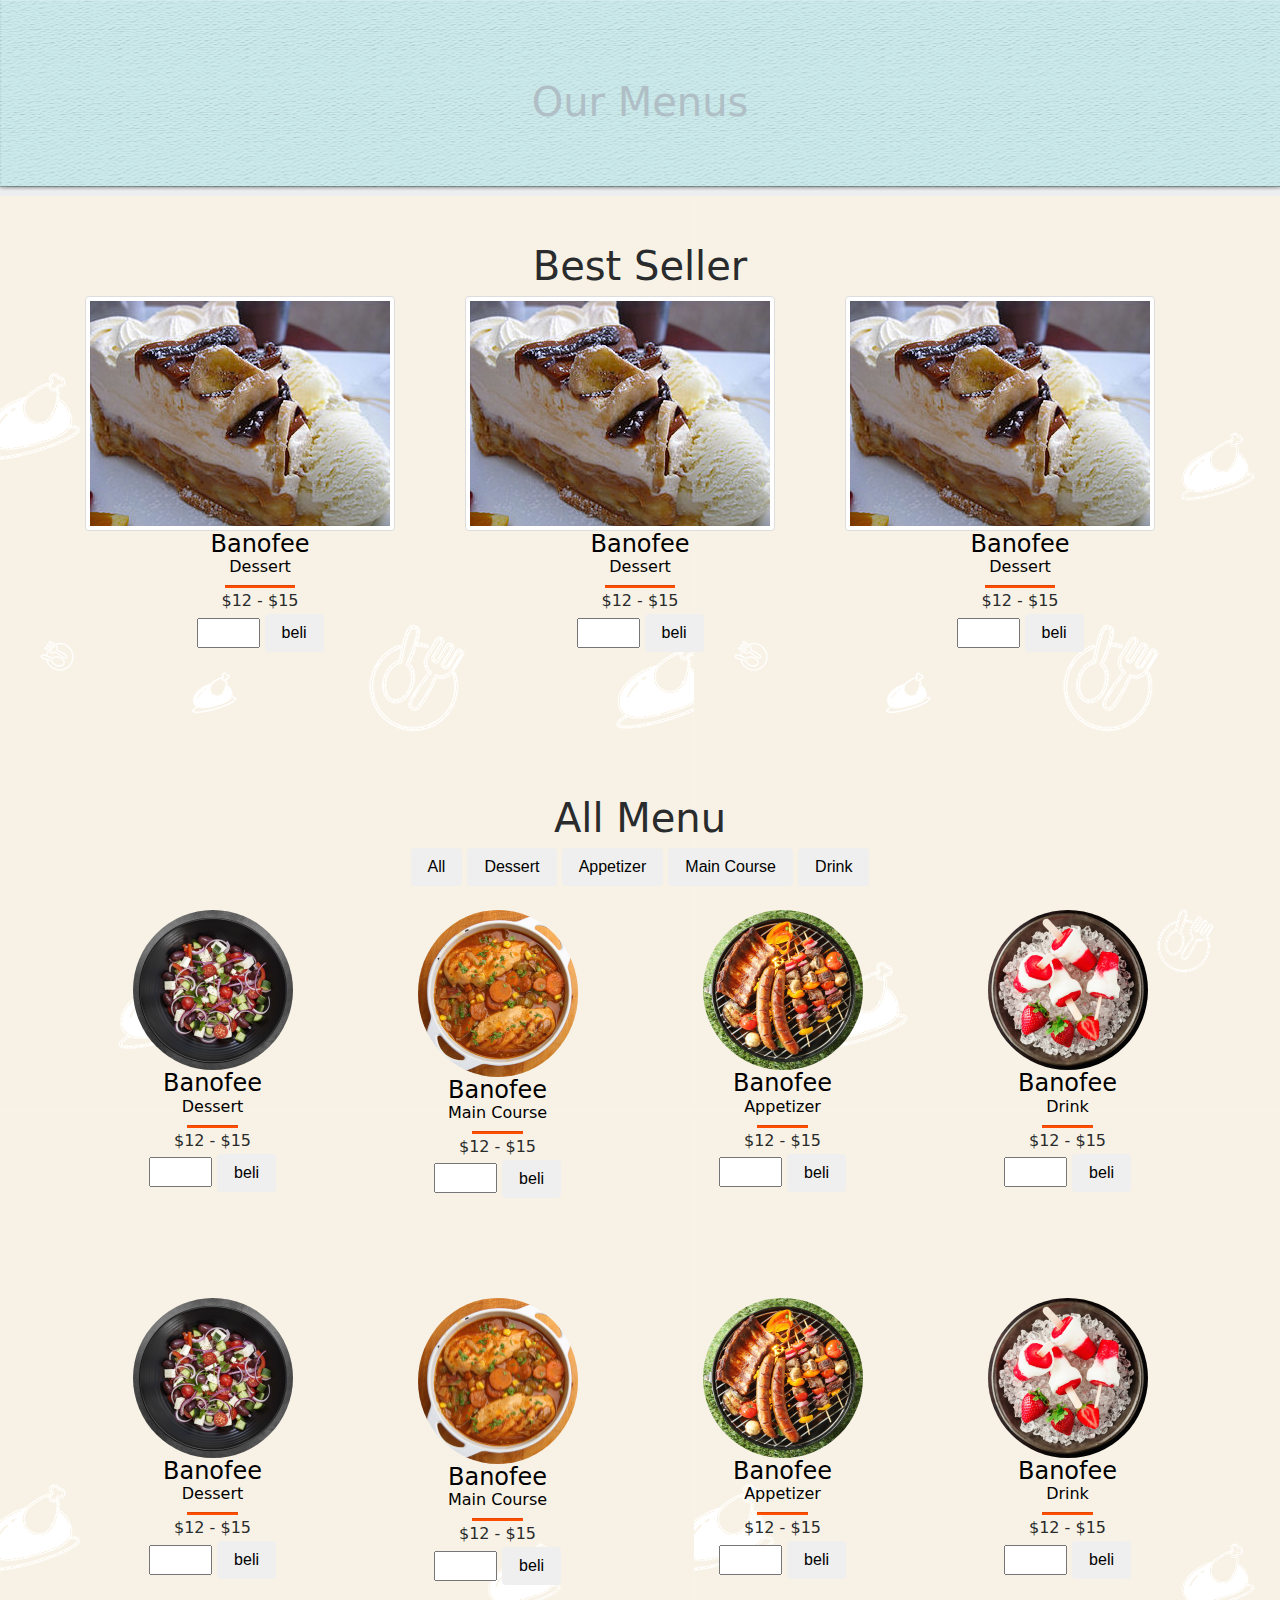
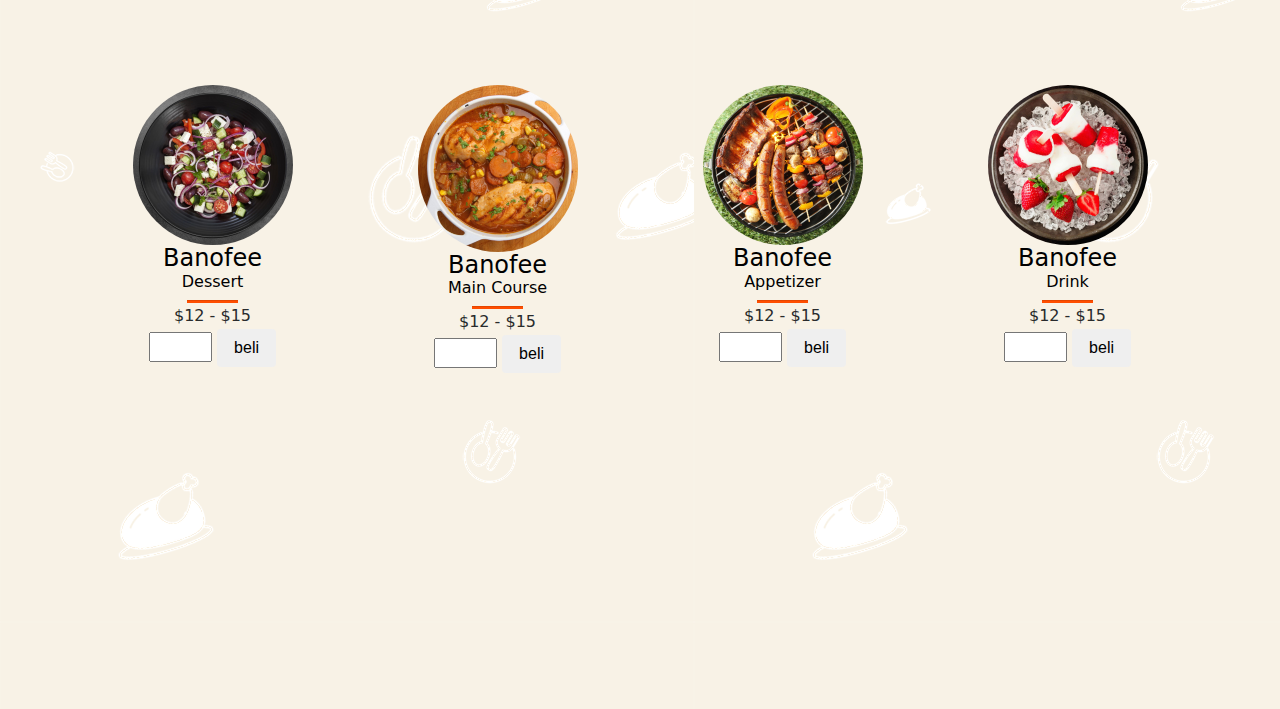
==== menu.html @ add2d9d1 "replace index" ====
<!DOCTYPE html>
<html lang="en">
  <head>
    <meta charset="utf-8">
    <meta http-equiv="X-UA-Compatible" content="IE=edge">
    <meta name="viewport" content="width=device-width, initial-scale=1">

    <title></title>

    <link href="css/bootstrap.min.css" rel="stylesheet">
    <link href="css/stylee.css" rel="stylesheet">
    <link rel="stylesheet" type="text/css" href="https://cdnjs.cloudflare.com/ajax/libs/animate.css/4.0.0/animate.min.css">
    <link href="css/aos.css" rel="stylesheet">
  </head>
  <body>


<!--start header-->
<div class="jumbotron jumbotron-fluid">
  <div class="container">
	<nav class="navbar navbar-dark bg-transparent">
	  <img src="" alt="">
	</nav>    
    <h1 class="animate__animated animate__backInDown">Our Menus</h1>
  </div>
</div>
<!--header-->
<br><br>
<!--top menu-->
<h1 class="animate__animated animate__backInUp">Best Seller</h1>
	<div class="container animate__animated animate__backInUp">
		<div class="row">
				<div class="col-md-4">
					<img src="img/popular-1.jpg" class="img-thumbnail" />
					<a href="#"><h4>Banofee</a></h4>
					<a href="#"><p>Dessert</a></p><hr>
					<p style="margin-top:-15px;">$12 - $15</p>
					<div style="text-align:center; margin-top: -15px;">  
					    <input type="number" min="0" max="10" /> 
					    <button class="btn">beli</button> 
					</div>  
					
				</div>
				<div class="col-md-4">
					<img src="img/popular-1.jpg" class="img-thumbnail" />
					<a href="#"><h4>Banofee</a></h4>
				<a href="#"><p>Dessert</a></p><hr>
				<p style="margin-top:-15px;">$12 - $15</p>
				<div style="text-align:center; margin-top: -15px;">  
				    <input type="number" min="0" max="10" /> 
				    <button class="btn">beli</button> 
				</div>  
				</div>
				<div class="col-md-4">
					<img src="img/popular-1.jpg" class="img-thumbnail" />
					<a href="#"><h4>Banofee</a></h4>
				<a href="#"><p>Dessert</a></p><hr>
				<p style="margin-top:-15px;">$12 - $15</p>
				<div style="text-align:center; margin-top: -15px;">  
				    <input type="number" min="0" max="10" /> 
				    <button class="btn">beli</button> 
				</div>  
				</div>
		</div>
	</div>
<!--top menu-->
<br><br><br><br><br><br>


	<div align="center">
		<h1>All Menu</h1>
        <button class="btn btn-default filter-button" data-filter="all">All</button>
        <button class="btn btn-default filter-button" data-filter="hdpe">Dessert</button>
        <button class="btn btn-default filter-button" data-filter="sprinkle">Appetizer</button>
        <button class="btn btn-default filter-button" data-filter="spray">Main Course</button>
        <button class="btn btn-default filter-button" data-filter="irrigation">Drink</button>        
    </div>
    <br>
<div class="container">
	<div class="row">
			<div class="gallery_product col-md-3 filter hdpe">
				<img src="img/1.jpg"  class="rounded-circle image">
				<a href="#"><h4>Banofee</a></h4>
				<a href="#"><p>Dessert</a></p><hr>
				<p style="margin-top:-15px;">$12 - $15</p>
				<div style="text-align:center; margin-top: -15px;">  
				    <input type="number" min="0" max="10" /> 
				    <button class="btn">beli</button> 
				</div>  
			</div>
			<div class="gallery_product col-md-3 filter hdpe">
				<img src="img/2.jpg"  class="rounded-circle image">
				<a href="#"><h4>Banofee</a></h4>
				<a href="#"><p>Main Course</a></p><hr>
				<p style="margin-top:-15px;">$12 - $15</p>
				<div style="text-align:center; margin-top: -15px;">  
				    <input type="number" min="0" max="10" /> 
				    <button class="btn">beli</button> 
				</div>  
			</div>
			<div class="gallery_product col-md-3 filter hdpe">
				<img src="img/3.jpg"  class="rounded-circle image">
				<a href="#"><h4>Banofee</a></h4>
				<a href="#"><p>Appetizer</a></p><hr>
				<p style="margin-top:-15px;">$12 - $15</p>
				<div style="text-align:center; margin-top: -15px;">  
				    <input type="number" min="0" max="10" /> 
				    <button class="btn">beli</button> 
				</div>  
			</div>
			<div class="gallery_product col-md-3 filter hdpe">
				<img src="img/4.jpg"  class="rounded-circle image">
				<a href="#"><h4>Banofee</a></h4>
				<a href="#"><p>Drink</a></p><hr>
				<p style="margin-top:-15px;">$12 - $15</p>
				<div style="text-align:center; margin-top: -15px;">  
				    <input type="number" min="0" max="10" /> 
				    <button class="btn">beli</button> 
				</div>  
			</div>
	</div>
	<div class="row" style="margin-top:100px;">
			<div class="gallery_product col-md-3 filter sprinkle">
				<img src="img/1.jpg"  class="rounded-circle image">
				<a href="#"><h4>Banofee</a></h4>
				<a href="#"><p>Dessert</a></p><hr>
				<p style="margin-top:-15px;">$12 - $15</p>
				<div style="text-align:center; margin-top: -15px;">  
				    <input type="number" min="0" max="10" /> 
				    <button class="btn">beli</button> 
				</div>  
			</div>
			<div class="gallery_product col-md-3 filter sprinkle">
				<img src="img/2.jpg"  class="rounded-circle image">
				<a href="#"><h4>Banofee</a></h4>
				<a href="#"><p>Main Course</a></p><hr>
				<p style="margin-top:-15px;">$12 - $15</p>
				<div style="text-align:center; margin-top: -15px;">  
				    <input type="number" min="0" max="10" /> 
				    <button class="btn">beli</button> 
				</div>  
			</div>
			<div class="gallery_product col-md-3 filter sprinkle">
				<img src="img/3.jpg"  class="rounded-circle image">
				<a href="#"><h4>Banofee</a></h4>
				<a href="#"><p>Appetizer</a></p><hr>
				<p style="margin-top:-15px;">$12 - $15</p>
				<div style="text-align:center; margin-top: -15px;">  
				    <input type="number" min="0" max="10" /> 
				    <button class="btn">beli</button> 
				</div>  
			</div>
			<div class="gallery_product col-md-3 filter sprinkle">
				<img src="img/4.jpg"  class="rounded-circle image">
				<a href="#"><h4>Banofee</a></h4>
				<a href="#"><p>Drink</a></p><hr>
				<p style="margin-top:-15px;">$12 - $15</p>
				<div style="text-align:center; margin-top: -15px;">  
				    <input type="number" min="0" max="10" /> 
				    <button class="btn">beli</button> 
				</div>  
			</div>
	</div>
	<div class="row" style="margin-top:100px;">
			<div class="gallery_product col-md-3 filter spray">
				<img src="img/1.jpg"  class="rounded-circle image">
				<a href="#"><h4>Banofee</a></h4>
				<a href="#"><p>Dessert</a></p><hr>
				<p style="margin-top:-15px;">$12 - $15</p>
				<div style="text-align:center; margin-top: -15px;">  
				    <input type="number" min="0" max="10" /> 
				    <button class="btn">beli</button> 
				</div>  
			</div>
			<div class="gallery_product col-md-3 filter spray">
				<img src="img/2.jpg"  class="rounded-circle image">
				<a href="#"><h4>Banofee</a></h4>
				<a href="#"><p>Main Course</a></p><hr>
				<p style="margin-top:-15px;">$12 - $15</p>
				<div style="text-align:center; margin-top: -15px;">  
				    <input type="number" min="0" max="10" /> 
				    <button class="btn">beli</button> 
				</div>  
			</div>
			<div class="gallery_product col-md-3 filter spray">
				<img src="img/3.jpg"  class="rounded-circle image">
				<a href="#"><h4>Banofee</a></h4>
				<a href="#"><p>Appetizer</a></p><hr>
				<p style="margin-top:-15px;">$12 - $15</p>
				<div style="text-align:center; margin-top: -15px;">  
				    <input type="number" min="0" max="10" /> 
				    <button class="btn">beli</button> 
				</div>  
			</div>
			<div class="gallery_product col-md-3 filter spray">
				<img src="img/4.jpg"  class="rounded-circle image">
				<a href="#"><h4>Banofee</a></h4>
				<a href="#"><p>Drink</a></p><hr>
				<p style="margin-top:-15px;">$12 - $15</p>
				<div style="text-align:center; margin-top: -15px;">  
				    <input type="number" min="0" max="10" /> 
				    <button class="btn">beli</button> 
				</div>  
			</div>
	</div>
</div>

<br><br><br><br><br><br><br><br><br><br><br><br><br><br>
    <script src="js/jquery.min.js"></script>
    <script src="js/bootstrap.min.js"></script>
    <script src="js/scripts.js"></script>
  </body>
</html>
---- css/stylee.css ----
body{
  background-image: url(../img/bg.png);
}

html {
  position: relative;
  min-height: 100%;
}

.jumbotron {
  background-image: url("../img/page-header.png");
  background-size: 100% 100%;
  color: #b0bec5;
  margin-bottom: 0;
}
.navbar-scroll {
  background-color: #c6e4e6 !important;
  transition: background-color 0.5s;
  color: #000 !important;
}


.right{
	text-align: right;
}

h1{
	text-align: center;
}

h5{
	color: #c6e4e6;
}

h3{
	text-align: center;
}

h4{
  text-align: center;
  margin-bottom: -2px;
}

p{
  text-align: center;
}

a{
  color: #000 !important;
}
a:hover {
  color: #ff4e00 !important;
  text-decoration: none;
  transition: color 0.5s; /* For modern browsers */
}

.image{
  width: 160px;
  display: block;
  margin-left: auto;
  margin-right: auto;
}

hr{
  color: #ff4e00;
  background-color: #ff4e00;
  width: 20%;
  height: 2px;
  margin-top:-10px;
}

input{
  margin: auto;
}

button:hover {
  background-color: #ff4e00 !important;
  color: #fff;
  text-decoration: none;
  transition: color 0.5s; /* For modern browsers */
  transition: background-color 0.5s; /* For modern browsers */

}
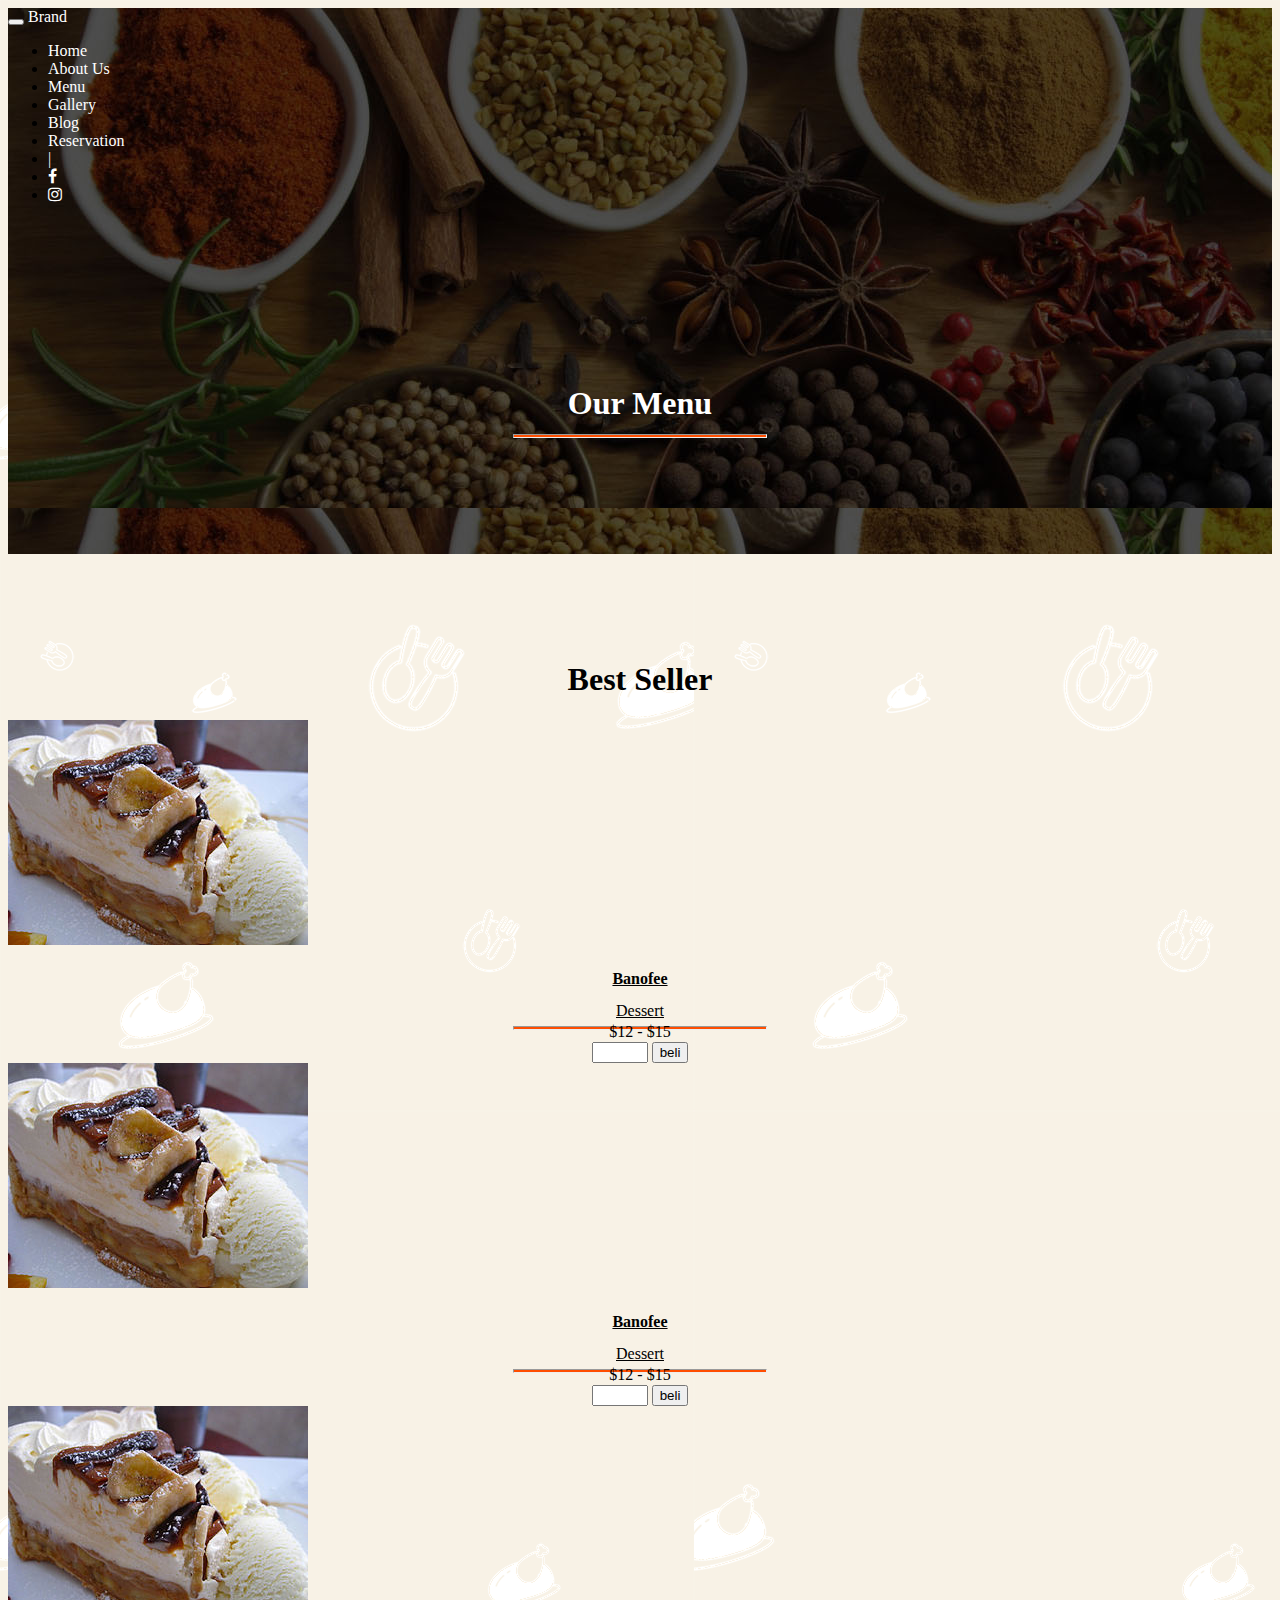
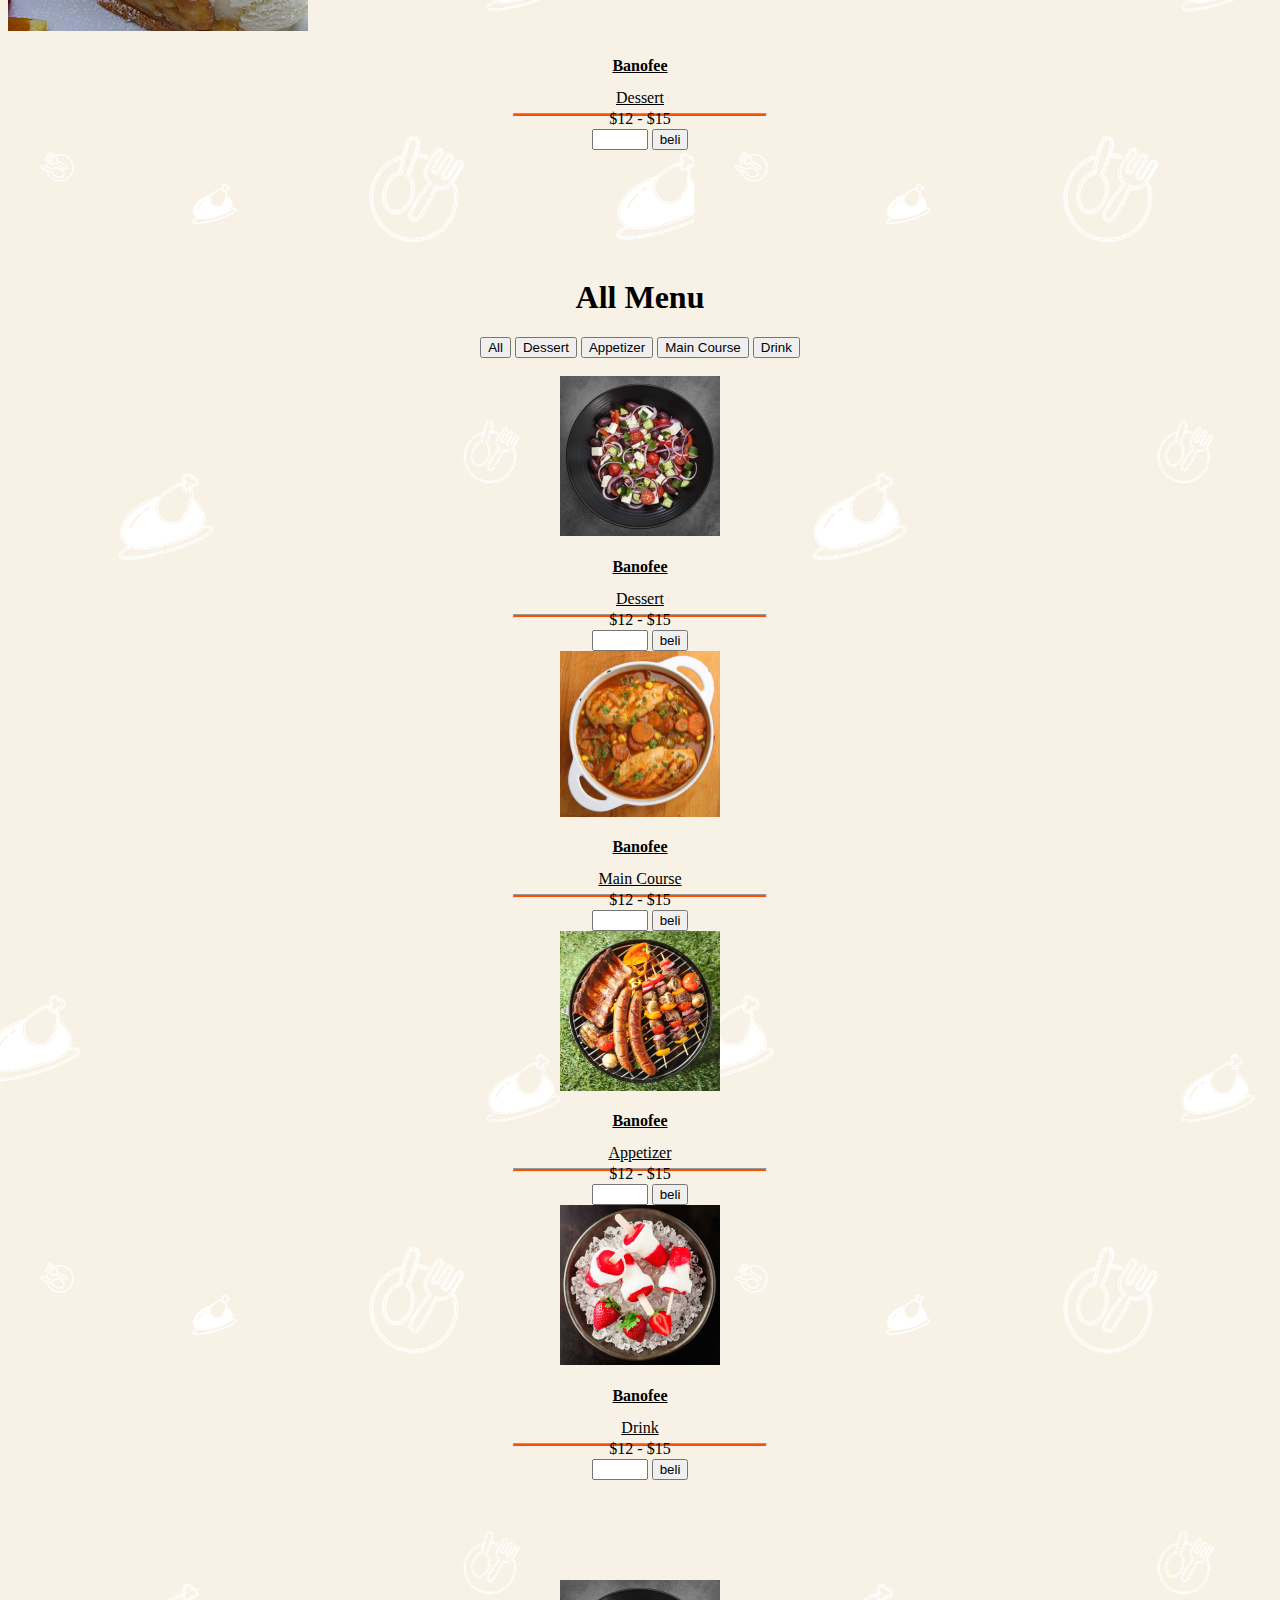
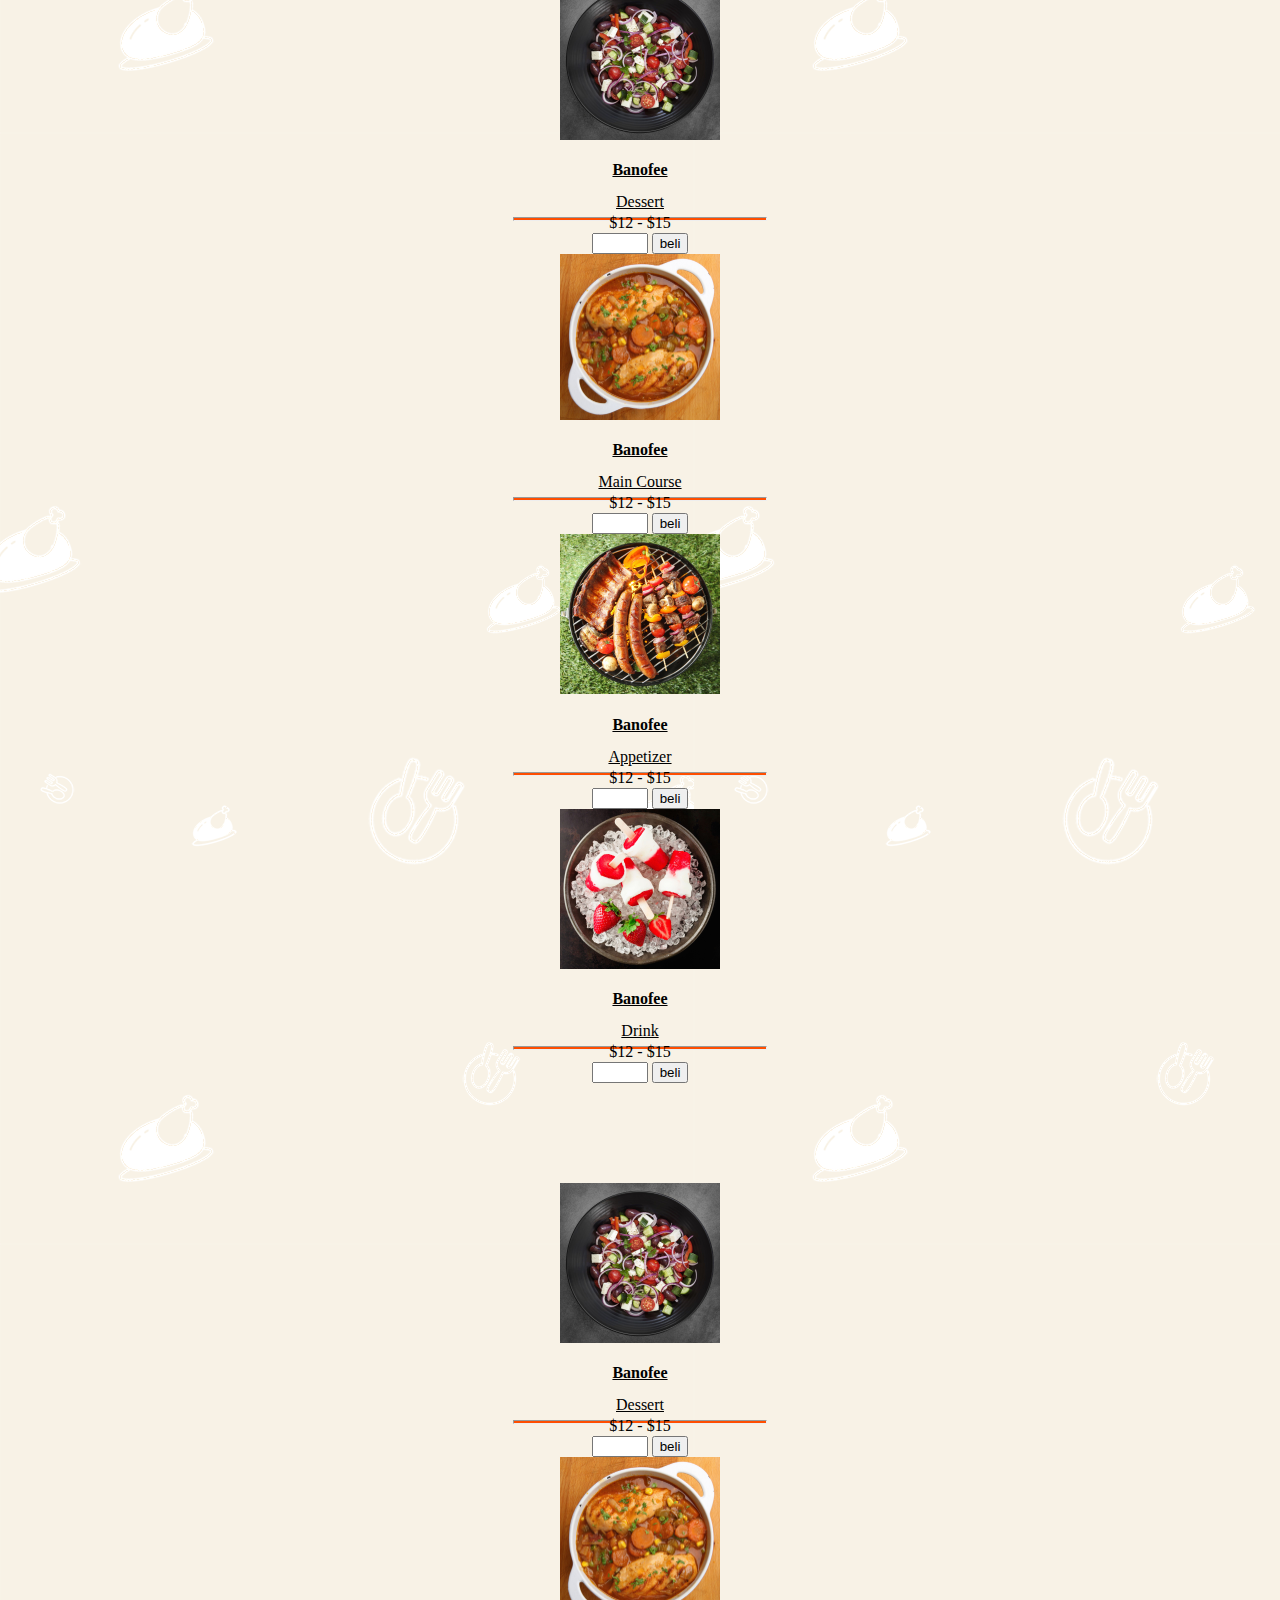
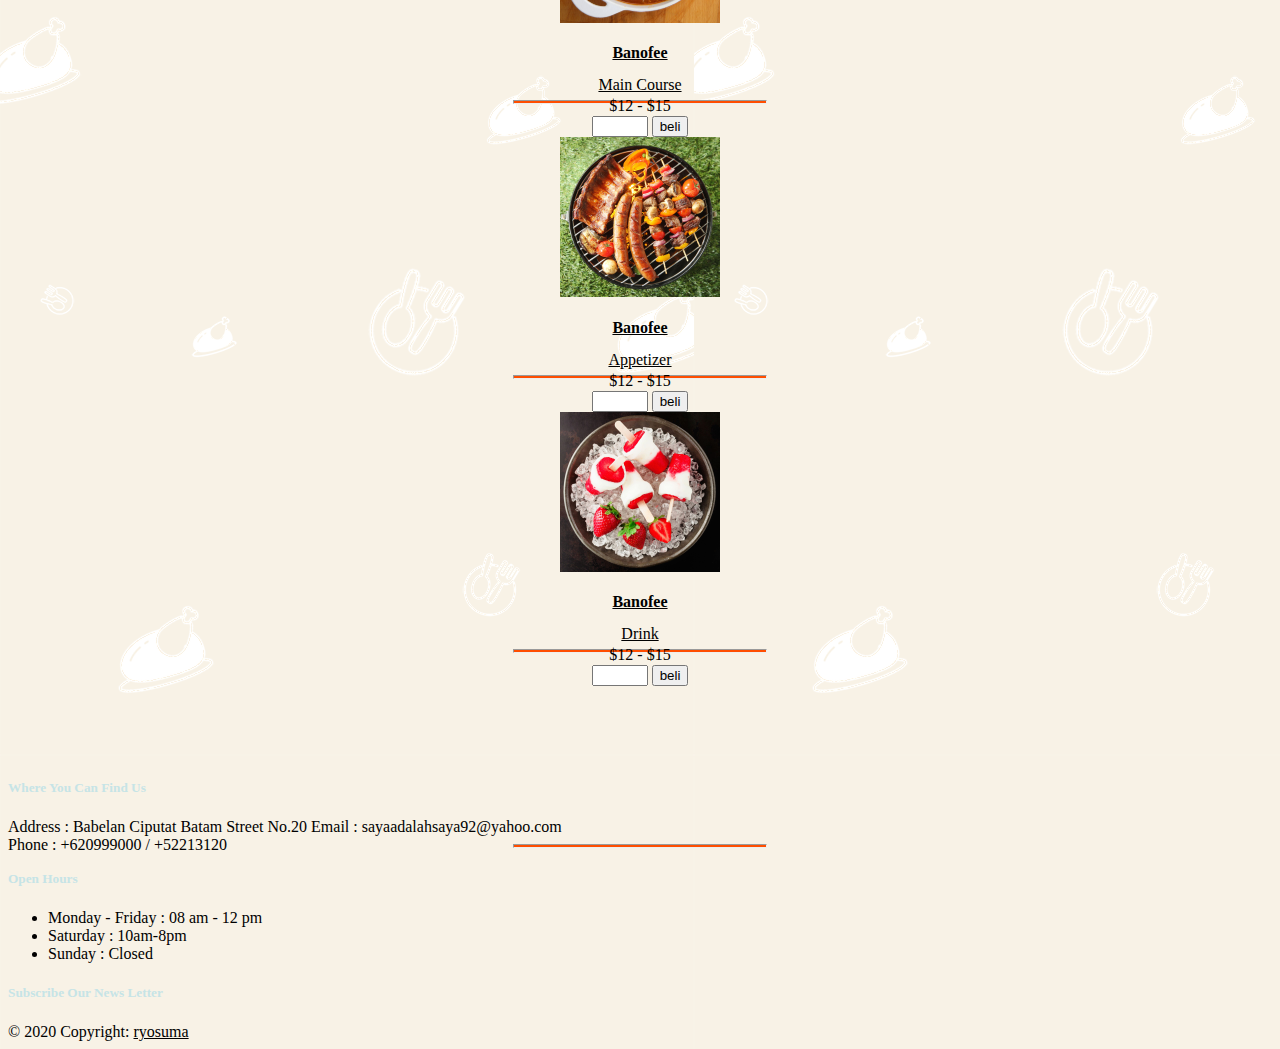
==== commit 21a455ff: "menu footer" ====
--- a/menu.html
+++ b/menu.html
@@ -7,28 +7,64 @@
 
     <title></title>
 
-    <link href="css/bootstrap.min.css" rel="stylesheet">
+    <link rel="stylesheet" href="https://stackpath.bootstrapcdn.com/bootstrap/4.5.0/css/bootstrap.min.css" integrity="sha384-9aIt2nRpC12Uk9gS9baDl411NQApFmC26EwAOH8WgZl5MYYxFfc+NcPb1dKGj7Sk" crossorigin="anonymous">
+    <link rel="stylesheet" href="https://cdnjs.cloudflare.com/ajax/libs/font-awesome/4.7.0/css/font-awesome.min.css">
     <link href="css/stylee.css" rel="stylesheet">
     <link rel="stylesheet" type="text/css" href="https://cdnjs.cloudflare.com/ajax/libs/animate.css/4.0.0/animate.min.css">
-    <link href="css/aos.css" rel="stylesheet">
+    <link href="css/animate.css" rel="stylesheet">
   </head>
   <body>
 
 
-<!--start header-->
-<div class="jumbotron jumbotron-fluid">
-  <div class="container">
-	<nav class="navbar navbar-dark bg-transparent">
-	  <img src="" alt="">
-	</nav>    
-    <h1 class="animate__animated animate__backInDown">Our Menus</h1>
-  </div>
-</div>
-<!--header-->
+<header id="header" class="">
+<nav class="navbar navbar-expand-lg navbar-light bg-light">
+<div class="container">
+	<button class="navbar-toggler" type="button" data-toggle="collapse" data-target="#bs-example-navbar-collapse-1">
+		<span class="navbar-toggler-icon"></span>
+	</button>
+			<a class="nav-menu" href="#">Brand</a>
+				<div class="collapse navbar-collapse" id="bs-example-navbar-collapse-1">
+					<ul class="navbar-nav ml-md-auto">
+						<li class="nav-item active">
+							 <a class="nav-menu" href="#">Home</a>
+						</li>
+						<li class="nav-item active">
+							 <a class="nav-menu" href="#">About Us</a>
+						</li>
+						<li class="nav-item active">
+							 <a class="nav-menu" href="menu.html">Menu</a>
+						</li>
+						<li class="nav-item active">
+							 <a class="nav-menu" href="#">Gallery</a>
+						</li>
+						<li class="nav-item active">
+							 <a class="nav-menu" href="#">Blog</a>
+						</li>
+						<li class="nav-item active">
+							 <a class="nav-menu" href="#">Reservation</a>
+						</li>
+						<li class="nav-item active">
+							 <a class="nav-menu" href="#">|</a>
+						</li>
+						<li class="nav-item active">
+							 <a class="nav-menu" href="#"><i class="fa fa-facebook"></i></a>
+						</li>
+						<li class="nav-item active">
+							 <a class="nav-menu" href="#"><i class="fa fa-instagram"></i></a>
+						</li>
+					</ul>
+				</div>
+	</div>
+</nav>
+<br><br><br><br><br><br><br><br>
+<h1 class="section-1 wow slideInDown">Our Menu</h1>
+<hr class="wow slideInDown">
+<br><br><br><br><br><br>
+</header><!-- /header -->
 <br><br>
 <!--top menu-->
-<h1 class="animate__animated animate__backInUp">Best Seller</h1>
-	<div class="container animate__animated animate__backInUp">
+<h1 class="wow bounceInUp">Best Seller</h1>
+	<div class="container wow bounceInUp">
 		<div class="row">
 				<div class="col-md-4">
 					<img src="img/popular-1.jpg" class="img-thumbnail" />
@@ -77,7 +113,7 @@
     </div>
     <br>
 <div class="container">
-	<div class="row">
+	<div class="row ">
 			<div class="gallery_product col-md-3 filter hdpe">
 				<img src="img/1.jpg"  class="rounded-circle image">
 				<a href="#"><h4>Banofee</a></h4>
@@ -161,7 +197,7 @@
 				</div>  
 			</div>
 	</div>
-	<div class="row" style="margin-top:100px;">
+	<div class="row " style="margin-top:100px;">
 			<div class="gallery_product col-md-3 filter spray">
 				<img src="img/1.jpg"  class="rounded-circle image">
 				<a href="#"><h4>Banofee</a></h4>
@@ -204,10 +240,80 @@
 			</div>
 	</div>
 </div>
-
-<br><br><br><br><br><br><br><br><br><br><br><br><br><br>
-    <script src="js/jquery.min.js"></script>
-    <script src="js/bootstrap.min.js"></script>
+<br><br><br><br>
+<!-- Footer -->
+<footer class="page-footer font-small blue pt-4">
+
+  <!-- Footer Links -->
+  <div class="container text-center text-md-left">
+
+    <!-- Grid row -->
+    <div class="row">
+
+      <!-- Grid column -->
+      <div class="col-md-6 mt-md-0 mt-3">
+
+        <!-- Content -->
+        <h5 class="text-uppercase">Where You Can Find Us</h5>
+        	<label>Address : Babelan Ciputat Batam Street No.20</label>
+        	<label>Email : sayaadalahsaya92@yahoo.com</label><br>
+        	<label>Phone : +620999000 / +52213120</label>
+
+      </div>
+      <!-- Grid column -->
+
+      <hr class="clearfix w-100 d-md-none pb-3">
+
+      <!-- Grid column -->
+      <div class="col-md-3 mb-md-0 mb-3">
+
+        <!-- Links -->
+        <h5 class="text-uppercase">Open Hours</h5>
+
+        <ul class="list-unstyled">
+          <li>
+            <label>Monday - Friday : 08 am - 12 pm</label>
+          </li>
+          <li>
+            <label>Saturday : 10am-8pm</label>
+          </li>
+          <li>
+            <label>Sunday : Closed</label>
+          </li>
+        </ul>
+
+      </div>
+      <!-- Grid column -->
+
+      <!-- Grid column -->
+      <div class="col-md-3 mb-md-0 mb-3">
+
+        <!-- Links -->
+        <h5 class="text-uppercase">Subscribe Our News Letter</h5>
+
+        	
+      </div>
+      <!-- Grid column -->
+
+    </div>
+    <!-- Grid row -->
+
+  </div>
+  <!-- Footer Links -->
+
+  <!-- Copyright -->
+  <div class="footer-copyright text-center py-3">© 2020 Copyright:
+    <a href=""> ryosuma</a>
+  </div>
+  <!-- Copyright -->
+
+</footer>
+<!-- Footer -->
+
+    <script type="text/javascript" src="js/wow.js"></script>
+    <script src="https://code.jquery.com/jquery-3.5.1.slim.min.js" integrity="sha384-DfXdz2htPH0lsSSs5nCTpuj/zy4C+OGpamoFVy38MVBnE+IbbVYUew+OrCXaRkfj" crossorigin="anonymous"></script>
+	<script src="https://cdn.jsdelivr.net/npm/popper.js@1.16.0/dist/umd/popper.min.js" integrity="sha384-Q6E9RHvbIyZFJoft+2mJbHaEWldlvI9IOYy5n3zV9zzTtmI3UksdQRVvoxMfooAo" crossorigin="anonymous"></script>
+	<script src="https://stackpath.bootstrapcdn.com/bootstrap/4.5.0/js/bootstrap.min.js" integrity="sha384-OgVRvuATP1z7JjHLkuOU7Xw704+h835Lr+6QL9UvYjZE3Ipu6Tp75j7Bh/kR0JKI" crossorigin="anonymous"></script>
     <script src="js/scripts.js"></script>
   </body>
 </html>--- a/css/stylee.css
+++ b/css/stylee.css
@@ -1,5 +1,26 @@
 body{
   background-image: url(../img/bg.png);
+}
+
+#header{
+  background-image: url(../img/header-index.jpg);
+  margin-bottom: 50px;
+}
+
+
+.navbar{
+  background:transparent !important;
+}
+
+.nav-menu{
+  color: white !important;
+  margin-right: 20px;
+  text-decoration: none !important;
+}
+
+a:hover{
+  color: #D2691E !important;
+  transition: 0.5s;
 }
 
 html {
@@ -12,11 +33,6 @@
   background-size: 100% 100%;
   color: #b0bec5;
   margin-bottom: 0;
-}
-.navbar-scroll {
-  background-color: #c6e4e6 !important;
-  transition: background-color 0.5s;
-  color: #000 !important;
 }
 
 
@@ -53,7 +69,10 @@
   text-decoration: none;
   transition: color 0.5s; /* For modern browsers */
 }
-
+.section-1{
+  color: #fff;
+  text-align: center;
+}
 .image{
   width: 160px;
   display: block;
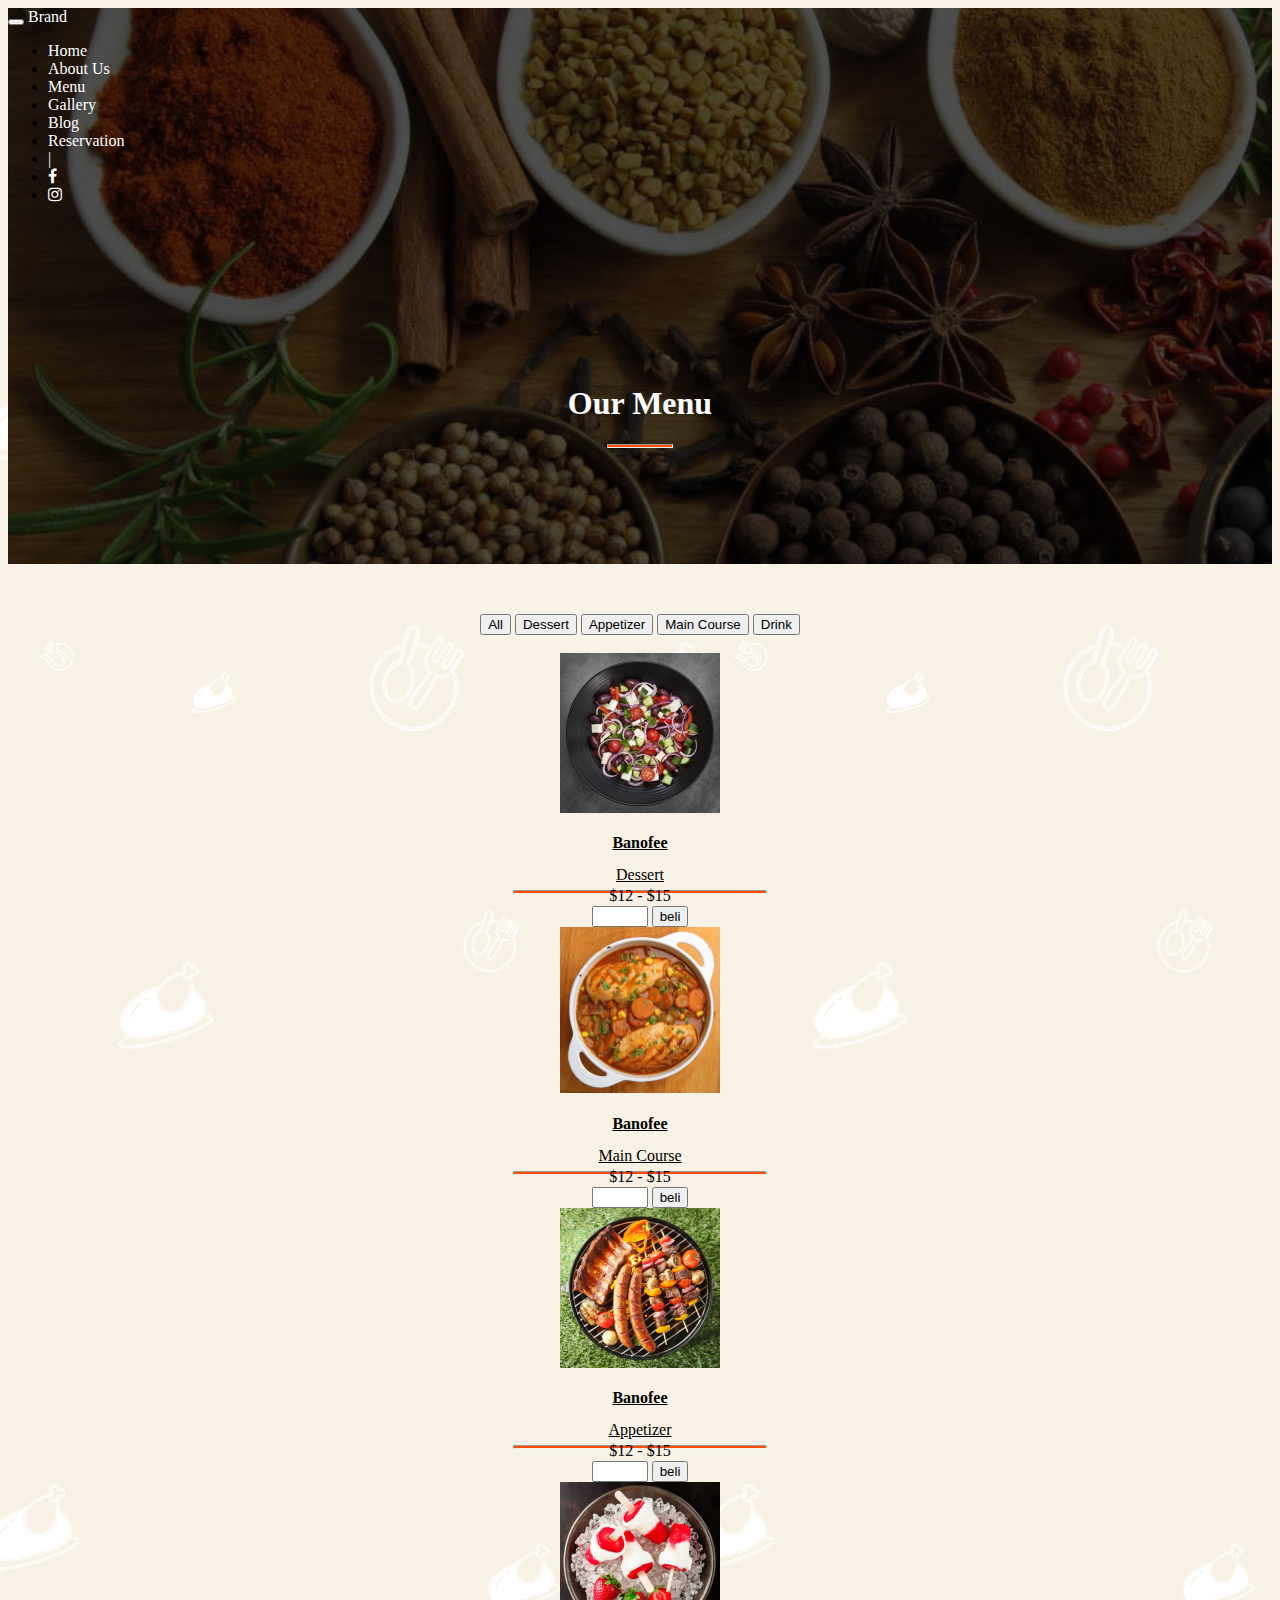
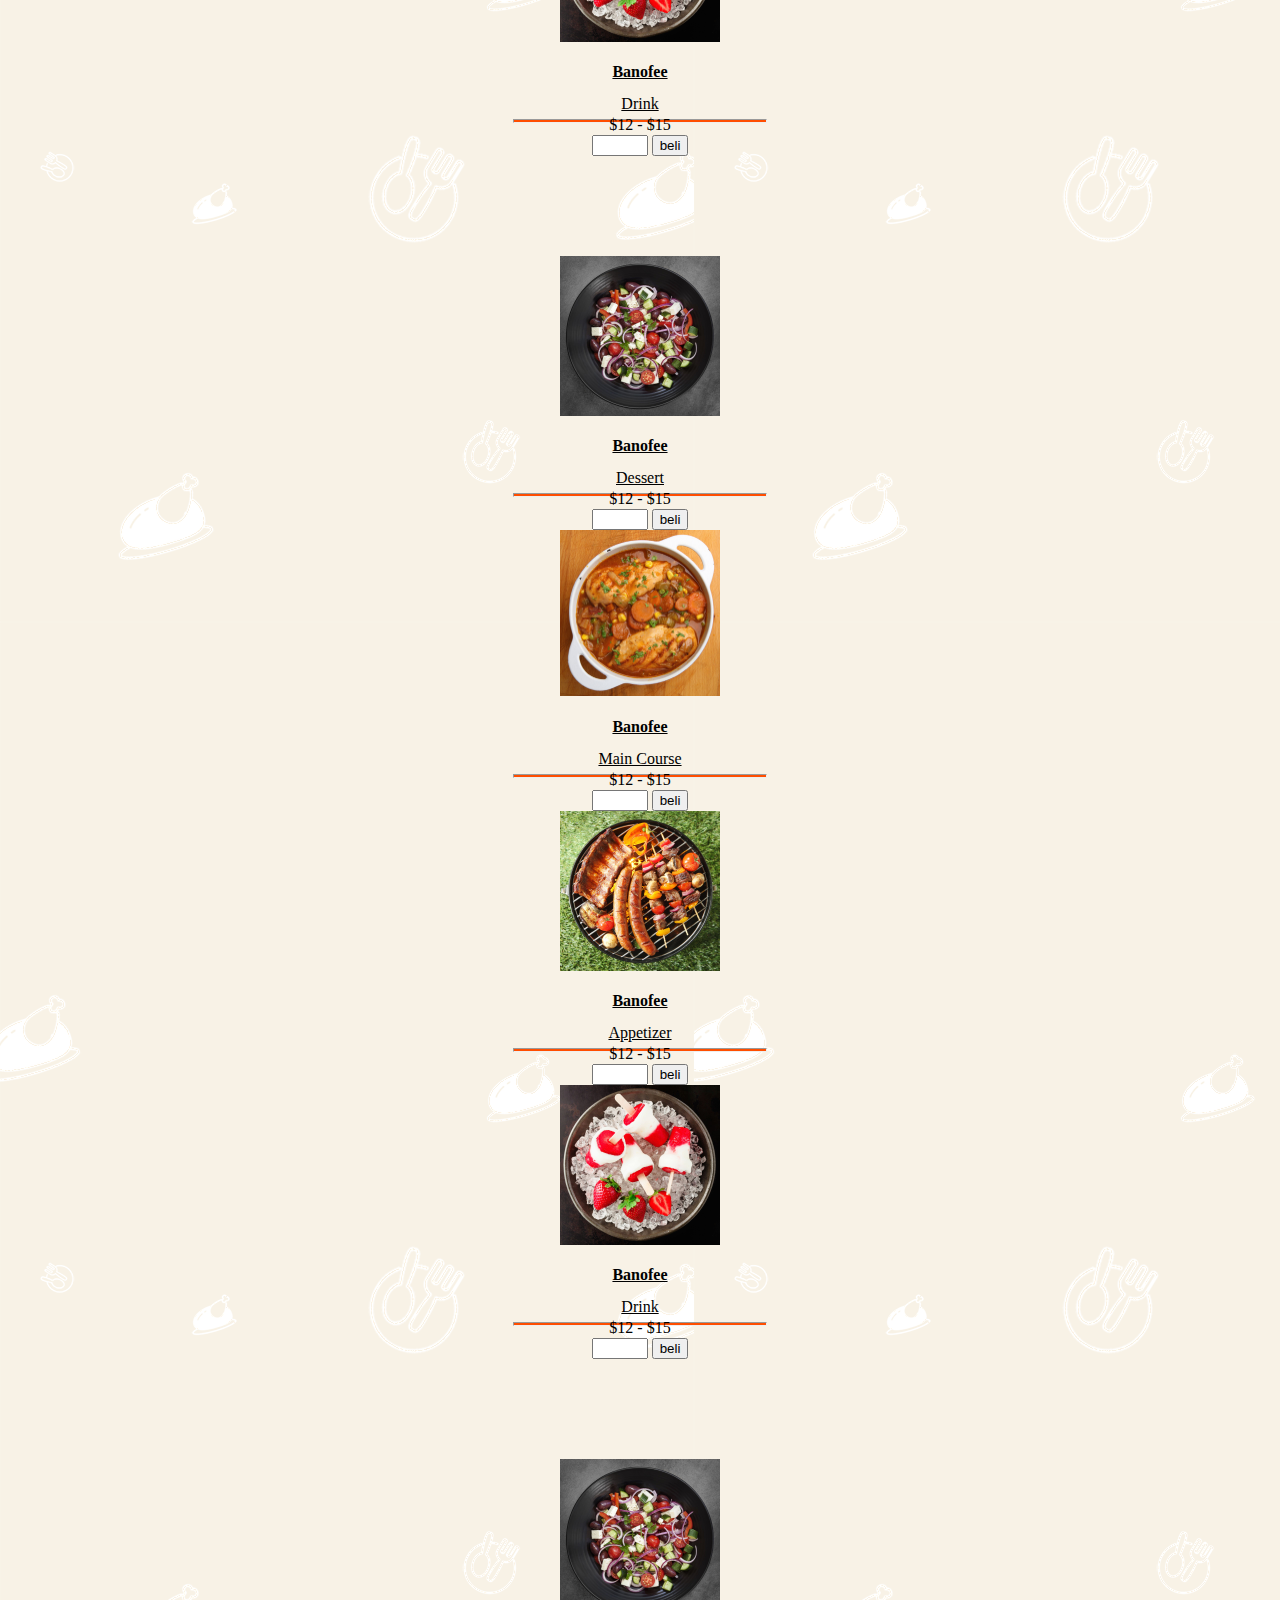
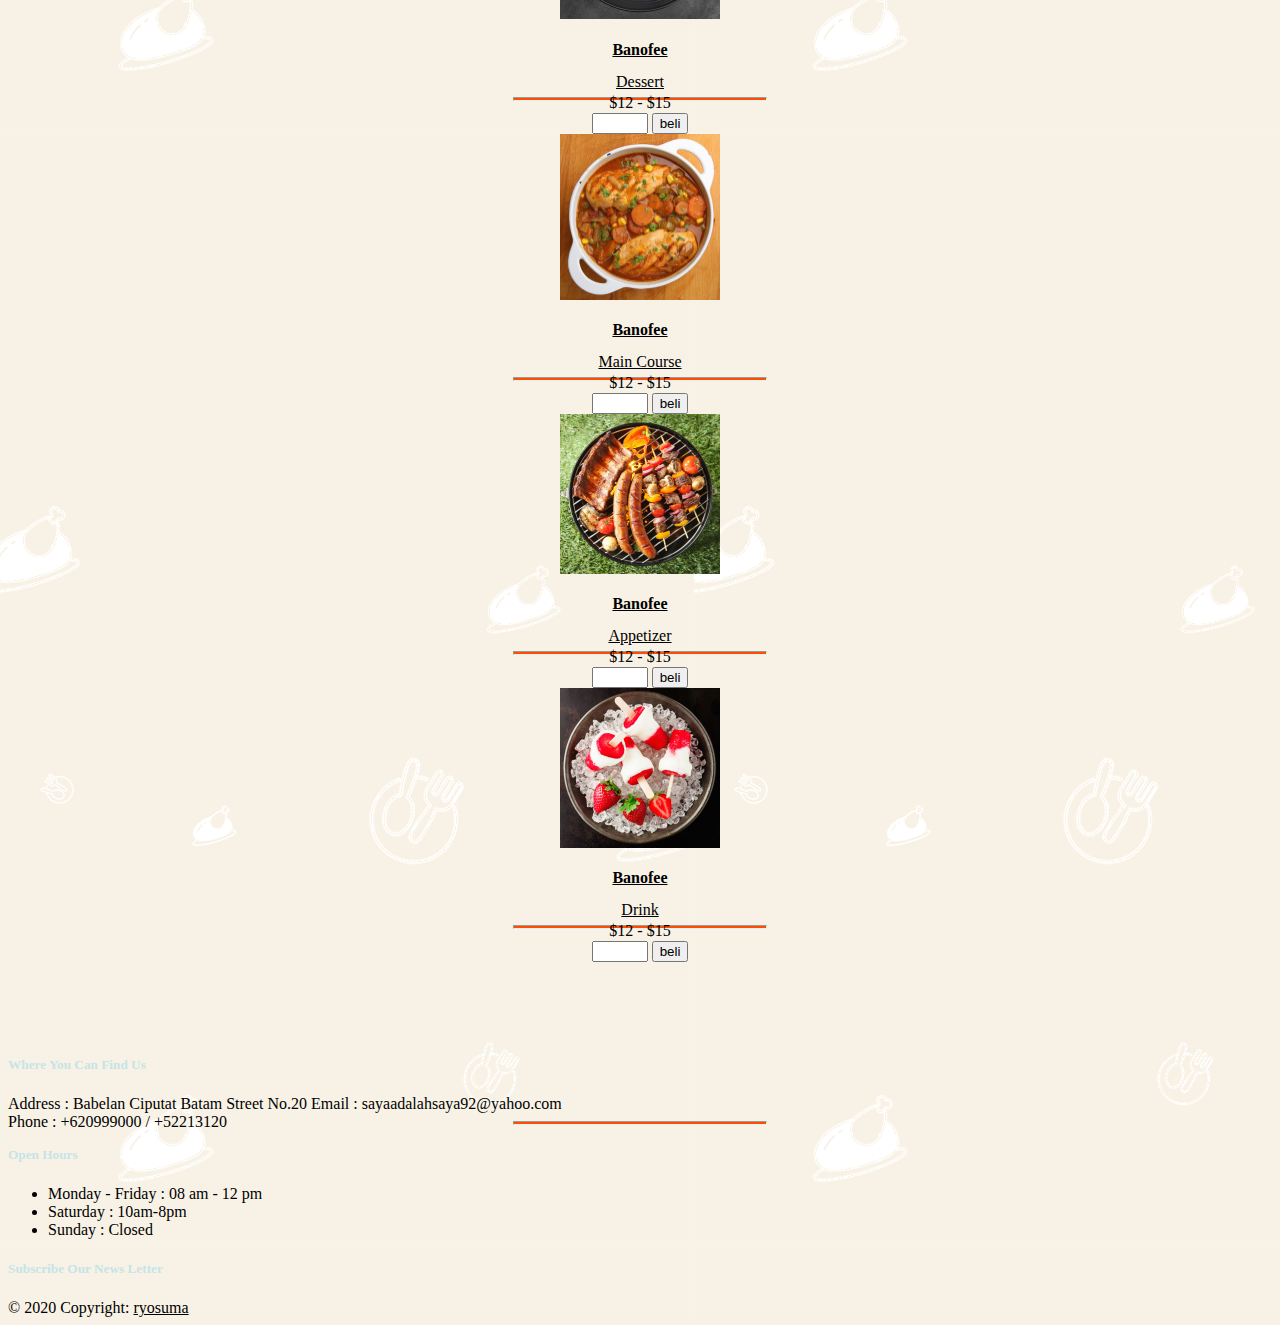
==== commit e51c3507: "add about page , delete best seller in page menu" ====
--- a/menu.html
+++ b/menu.html
@@ -26,7 +26,7 @@
 				<div class="collapse navbar-collapse" id="bs-example-navbar-collapse-1">
 					<ul class="navbar-nav ml-md-auto">
 						<li class="nav-item active">
-							 <a class="nav-menu" href="#">Home</a>
+							 <a class="nav-menu" href="index.html">Home</a>
 						</li>
 						<li class="nav-item active">
 							 <a class="nav-menu" href="#">About Us</a>
@@ -58,53 +58,13 @@
 </nav>
 <br><br><br><br><br><br><br><br>
 <h1 class="section-1 wow slideInDown">Our Menu</h1>
-<hr class="wow slideInDown">
+<hr style="width: 5%; margin-top:1%;" class="wow slideInDown">
 <br><br><br><br><br><br>
 </header><!-- /header -->
-<br><br>
-<!--top menu-->
-<h1 class="wow bounceInUp">Best Seller</h1>
-	<div class="container wow bounceInUp">
-		<div class="row">
-				<div class="col-md-4">
-					<img src="img/popular-1.jpg" class="img-thumbnail" />
-					<a href="#"><h4>Banofee</a></h4>
-					<a href="#"><p>Dessert</a></p><hr>
-					<p style="margin-top:-15px;">$12 - $15</p>
-					<div style="text-align:center; margin-top: -15px;">  
-					    <input type="number" min="0" max="10" /> 
-					    <button class="btn">beli</button> 
-					</div>  
-					
-				</div>
-				<div class="col-md-4">
-					<img src="img/popular-1.jpg" class="img-thumbnail" />
-					<a href="#"><h4>Banofee</a></h4>
-				<a href="#"><p>Dessert</a></p><hr>
-				<p style="margin-top:-15px;">$12 - $15</p>
-				<div style="text-align:center; margin-top: -15px;">  
-				    <input type="number" min="0" max="10" /> 
-				    <button class="btn">beli</button> 
-				</div>  
-				</div>
-				<div class="col-md-4">
-					<img src="img/popular-1.jpg" class="img-thumbnail" />
-					<a href="#"><h4>Banofee</a></h4>
-				<a href="#"><p>Dessert</a></p><hr>
-				<p style="margin-top:-15px;">$12 - $15</p>
-				<div style="text-align:center; margin-top: -15px;">  
-				    <input type="number" min="0" max="10" /> 
-				    <button class="btn">beli</button> 
-				</div>  
-				</div>
-		</div>
-	</div>
-<!--top menu-->
-<br><br><br><br><br><br>
+
 
 
 	<div align="center">
-		<h1>All Menu</h1>
         <button class="btn btn-default filter-button" data-filter="all">All</button>
         <button class="btn btn-default filter-button" data-filter="hdpe">Dessert</button>
         <button class="btn btn-default filter-button" data-filter="sprinkle">Appetizer</button>
@@ -113,7 +73,7 @@
     </div>
     <br>
 <div class="container">
-	<div class="row ">
+	<div class="row wow slideInLeft">
 			<div class="gallery_product col-md-3 filter hdpe">
 				<img src="img/1.jpg"  class="rounded-circle image">
 				<a href="#"><h4>Banofee</a></h4>
@@ -155,7 +115,7 @@
 				</div>  
 			</div>
 	</div>
-	<div class="row" style="margin-top:100px;">
+	<div class="row wow slideInRight" style="margin-top:100px;">
 			<div class="gallery_product col-md-3 filter sprinkle">
 				<img src="img/1.jpg"  class="rounded-circle image">
 				<a href="#"><h4>Banofee</a></h4>
@@ -197,7 +157,7 @@
 				</div>  
 			</div>
 	</div>
-	<div class="row " style="margin-top:100px;">
+	<div class="row wow fadeInUp" style="margin-top:100px;">
 			<div class="gallery_product col-md-3 filter spray">
 				<img src="img/1.jpg"  class="rounded-circle image">
 				<a href="#"><h4>Banofee</a></h4>
--- a/css/stylee.css
+++ b/css/stylee.css
@@ -5,6 +5,8 @@
 #header{
   background-image: url(../img/header-index.jpg);
   margin-bottom: 50px;
+  background-repeat: no-repeat;
+  background-size: cover;
 }
 
 
